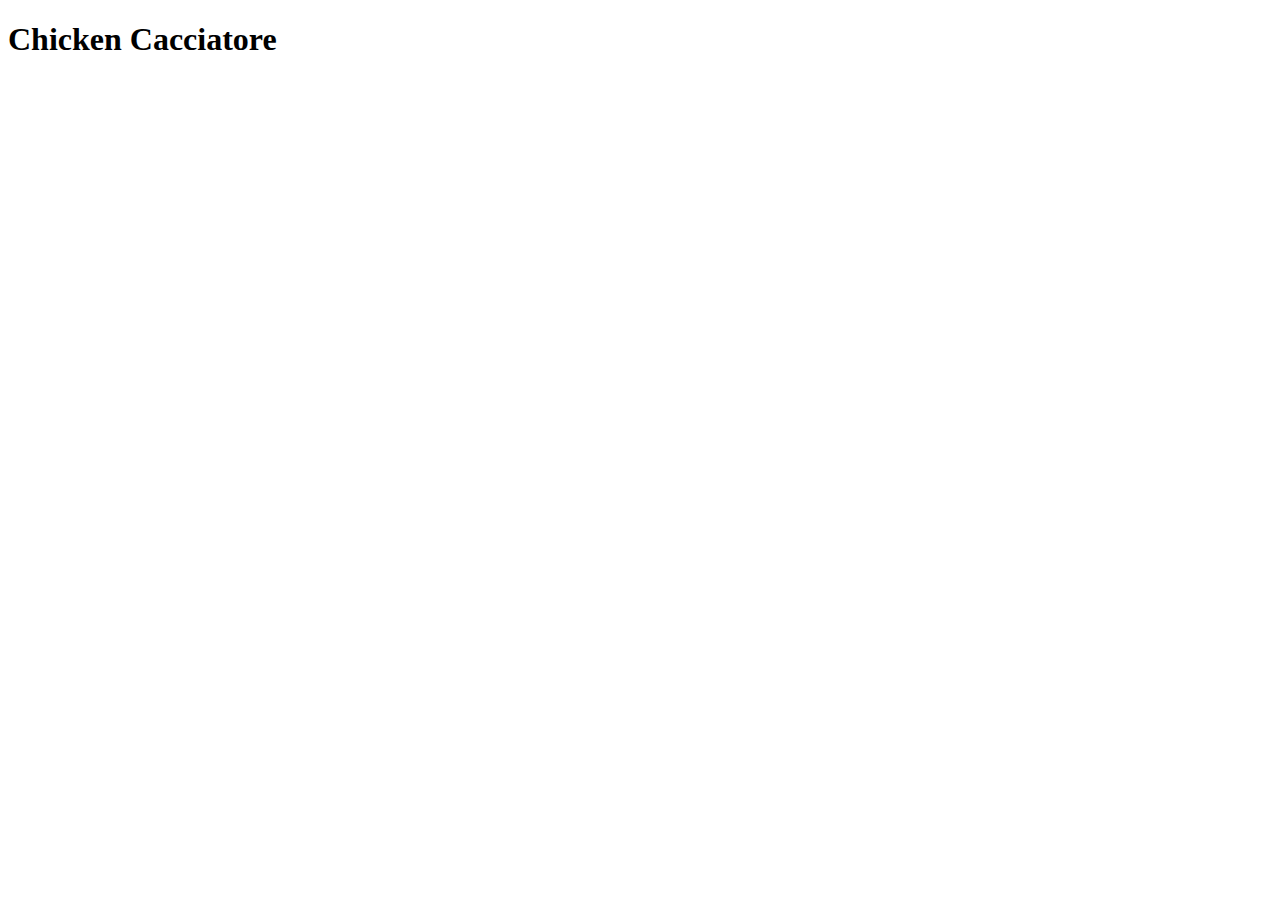
==== recipes/chicken-cacciatore.html @ e65161d0 "Create index html file and chicken cacciatore html file" ====
<!DOCTYPE html>
<html lang="en">
<head>
    <meta charset="UTF-8">
    <meta http-equiv="X-UA-Compatible" content="IE=edge">
    <meta name="viewport" content="width=device-width, initial-scale=1.0">
    <title>Document</title>
</head>
<body>
    <h1>Chicken Cacciatore</h1>
</body>
</html>
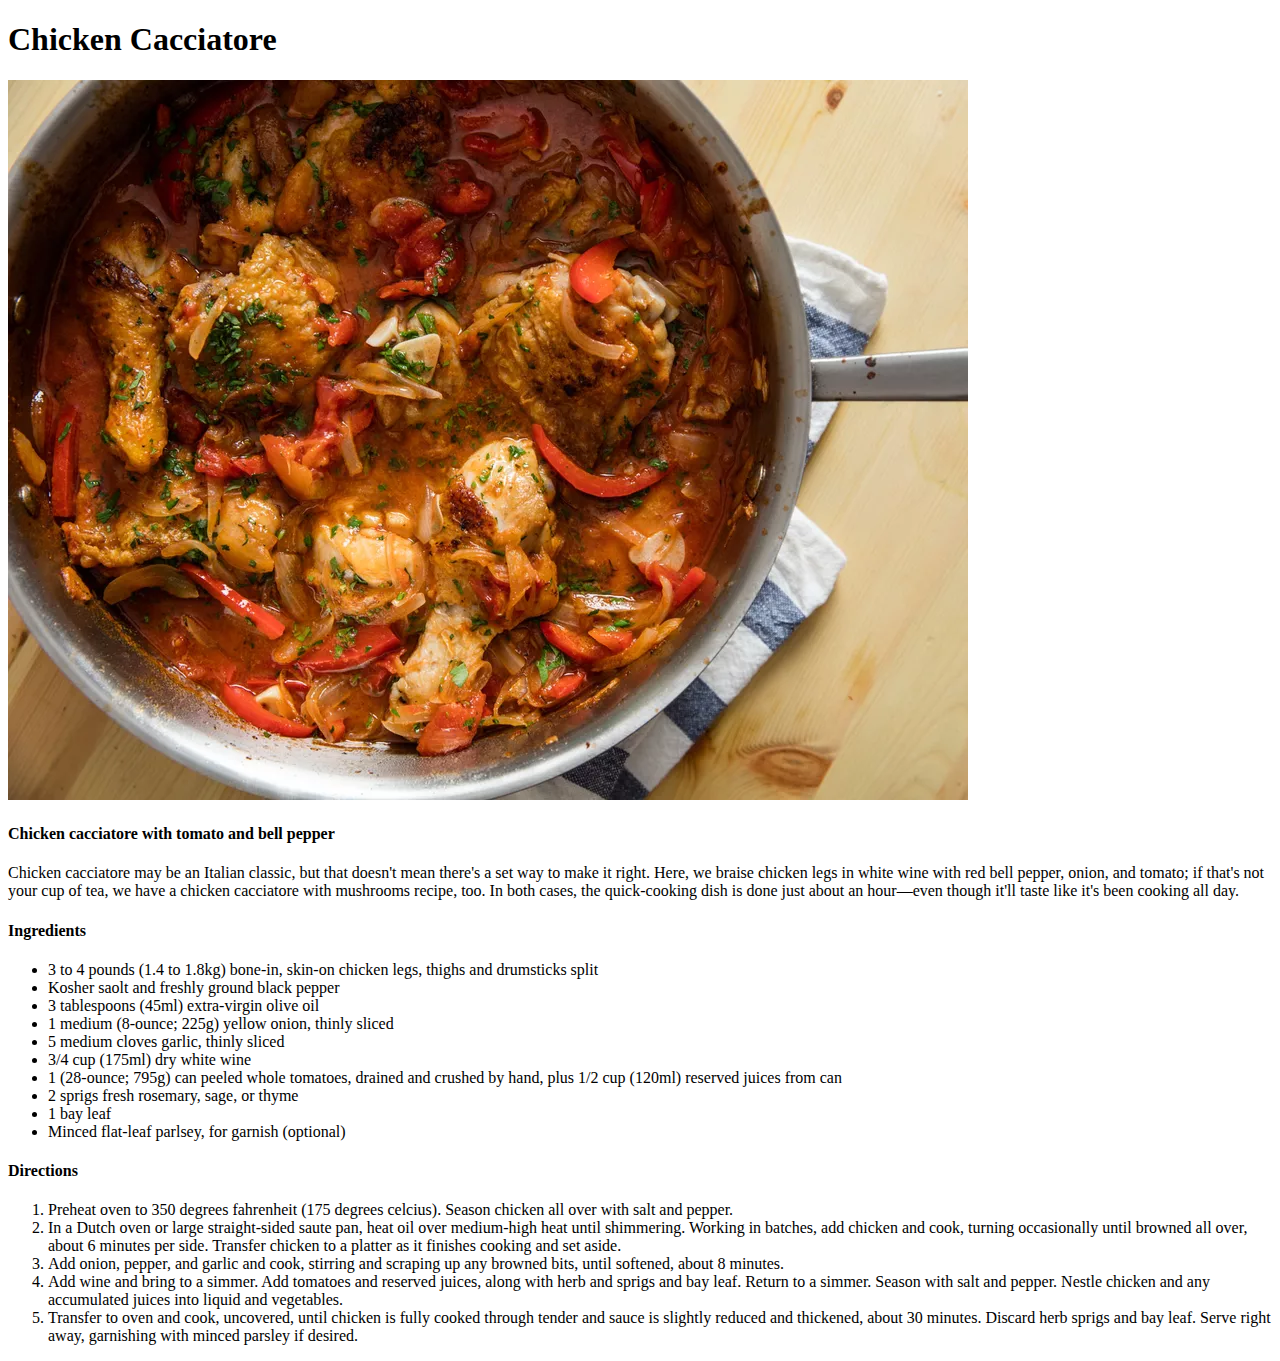
==== commit 4e6a33ed: "Push completed recipe pages" ====
--- a/recipes/chicken-cacciatore.html
+++ b/recipes/chicken-cacciatore.html
@@ -8,5 +8,31 @@
 </head>
 <body>
     <h1>Chicken Cacciatore</h1>
+    <img src="assets/chicken-cacciatore-picture.webp" alt="picture of chicken cacciatore">
+    <h4>Chicken cacciatore with tomato and bell pepper</h4>
+    <p>Chicken cacciatore may be an Italian classic, but that doesn't mean there's a set way to make it right. Here, we braise chicken legs in white wine with red bell pepper, onion, and tomato; if that's not your cup of tea, we have a chicken cacciatore with mushrooms recipe, too. In both cases, the quick-cooking dish is done just about an hour—even though it'll taste like it's been cooking all day. </p>
+    <h4>Ingredients</h4>
+    <ul>
+        <li>3 to 4 pounds (1.4 to 1.8kg) bone-in, skin-on chicken legs, thighs and drumsticks split</li>
+        <li>Kosher saolt and freshly ground black pepper</li>
+        <li>3 tablespoons (45ml) extra-virgin olive oil</li>
+        <li>1 medium (8-ounce; 225g) yellow onion, thinly sliced</li>
+        <li>5 medium cloves garlic, thinly sliced</li>
+        <li>3/4 cup (175ml) dry white wine</li>
+        <li>1 (28-ounce; 795g) can peeled whole tomatoes, drained and crushed by hand, plus 1/2 cup (120ml) reserved juices from can</li>
+        <li>2 sprigs fresh rosemary, sage, or thyme</li>
+        <li>1 bay leaf</li>
+        <li>Minced flat-leaf parlsey, for garnish (optional)</li>
+    </ul>
+    <h4>Directions</h4>
+    <ol>
+        <li>Preheat oven to 350 degrees fahrenheit (175 degrees celcius). Season chicken all over with salt and pepper.</li>
+        <li>
+            In a Dutch oven or large straight-sided saute pan, heat oil over medium-high heat until shimmering. Working in batches, add chicken and cook, turning occasionally until browned all over, about 6 minutes per side. Transfer chicken to a platter as it finishes cooking and set aside.
+        </li>
+        <li>Add onion, pepper, and garlic and cook, stirring and scraping up any browned bits, until softened, about 8 minutes.</li>
+        <li>Add wine and bring to a simmer. Add tomatoes and reserved juices, along with herb and sprigs and bay leaf. Return to a simmer. Season with salt and pepper. Nestle chicken and any accumulated juices into liquid and vegetables.</li>
+        <li>Transfer to oven and cook, uncovered, until chicken is fully cooked through tender and sauce is slightly reduced and thickened, about 30 minutes. Discard herb sprigs and bay leaf. Serve right away, garnishing with minced parsley if desired.</li>
+    </ol>
 </body>
 </html>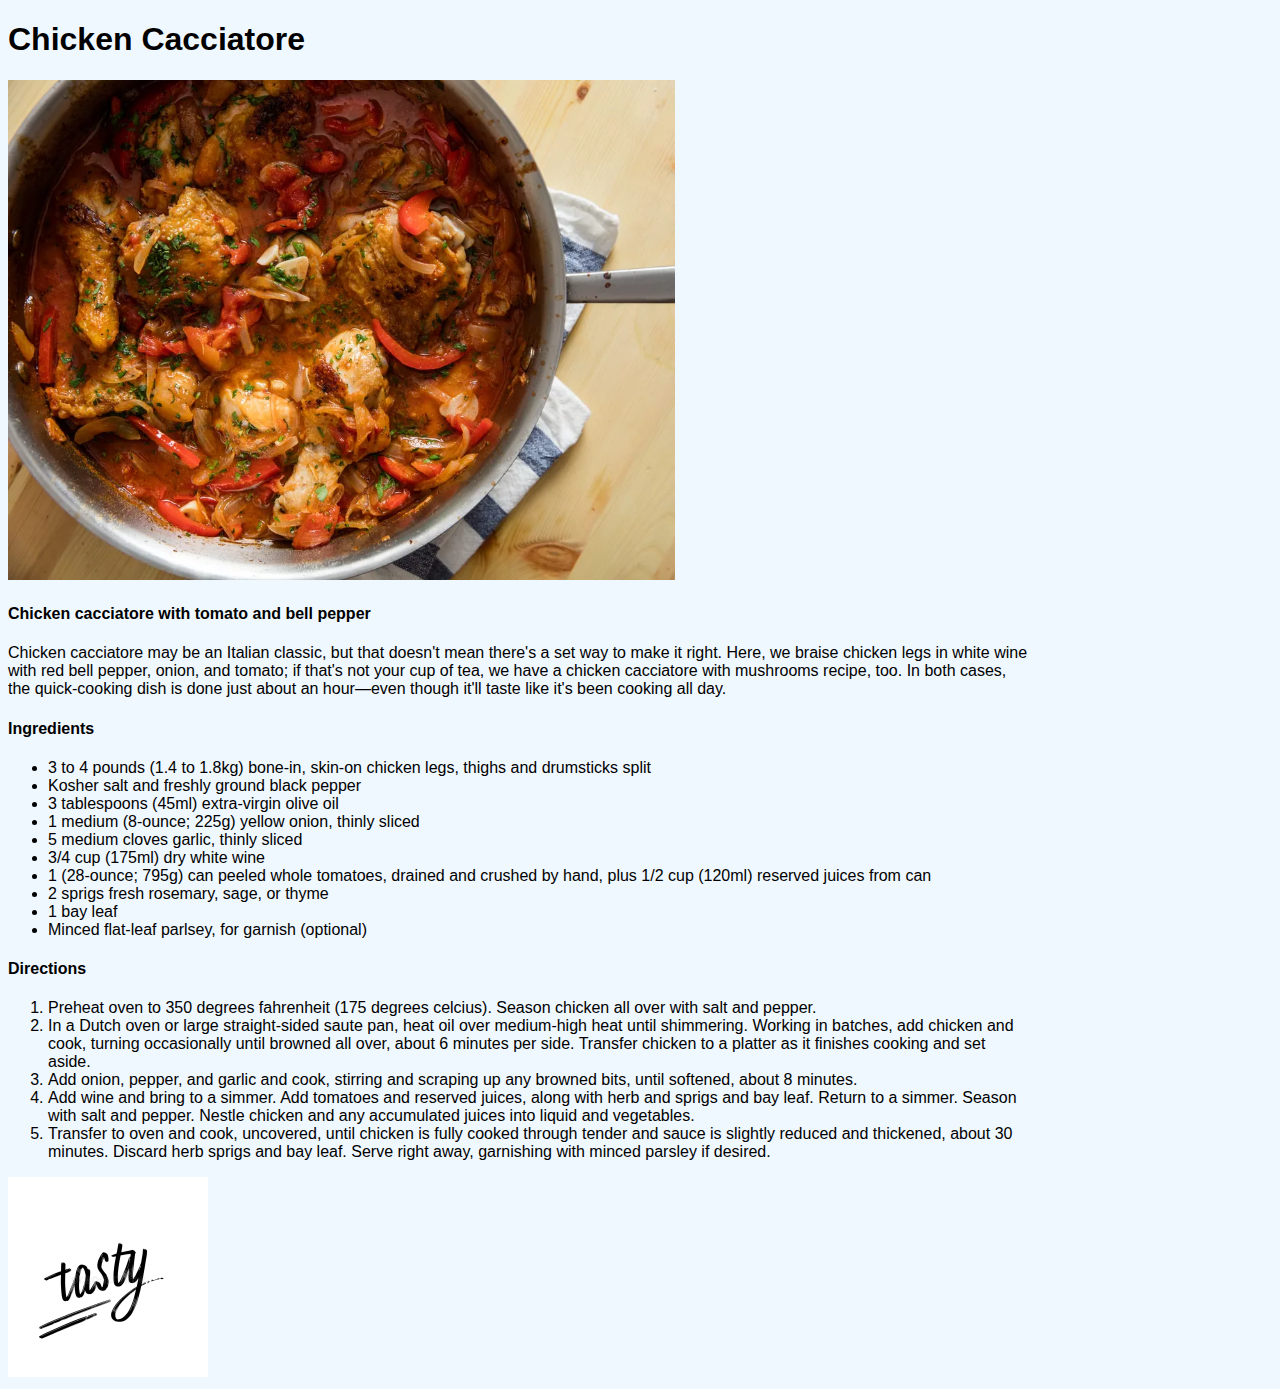
==== commit 89f99e18: "Update recipe pages with CSS" ====
--- a/recipes/chicken-cacciatore.html
+++ b/recipes/chicken-cacciatore.html
@@ -4,6 +4,7 @@
     <meta charset="UTF-8">
     <meta http-equiv="X-UA-Compatible" content="IE=edge">
     <meta name="viewport" content="width=device-width, initial-scale=1.0">
+    <link rel="stylesheet" href="../style.css">
     <title>Document</title>
 </head>
 <body>
@@ -14,7 +15,7 @@
     <h4>Ingredients</h4>
     <ul>
         <li>3 to 4 pounds (1.4 to 1.8kg) bone-in, skin-on chicken legs, thighs and drumsticks split</li>
-        <li>Kosher saolt and freshly ground black pepper</li>
+        <li>Kosher salt and freshly ground black pepper</li>
         <li>3 tablespoons (45ml) extra-virgin olive oil</li>
         <li>1 medium (8-ounce; 225g) yellow onion, thinly sliced</li>
         <li>5 medium cloves garlic, thinly sliced</li>
@@ -34,5 +35,6 @@
         <li>Add wine and bring to a simmer. Add tomatoes and reserved juices, along with herb and sprigs and bay leaf. Return to a simmer. Season with salt and pepper. Nestle chicken and any accumulated juices into liquid and vegetables.</li>
         <li>Transfer to oven and cook, uncovered, until chicken is fully cooked through tender and sauce is slightly reduced and thickened, about 30 minutes. Discard herb sprigs and bay leaf. Serve right away, garnishing with minced parsley if desired.</li>
     </ol>
+    <img class="tasty" src="../tasty-image.jpg" alt="tasty">
 </body>
 </html>--- a/style.css
+++ b/style.css
@@ -0,0 +1,15 @@
+body {
+    background-color: aliceblue;
+    font-family: 'Gill Sans', 'Gill Sans MT', Calibri, 'Trebuchet MS', sans-serif;
+    width: 80%;
+}
+
+img {
+    height: 500px;
+    width: auto;
+}
+
+.tasty {
+    height: 200px;
+    width: auto;
+}